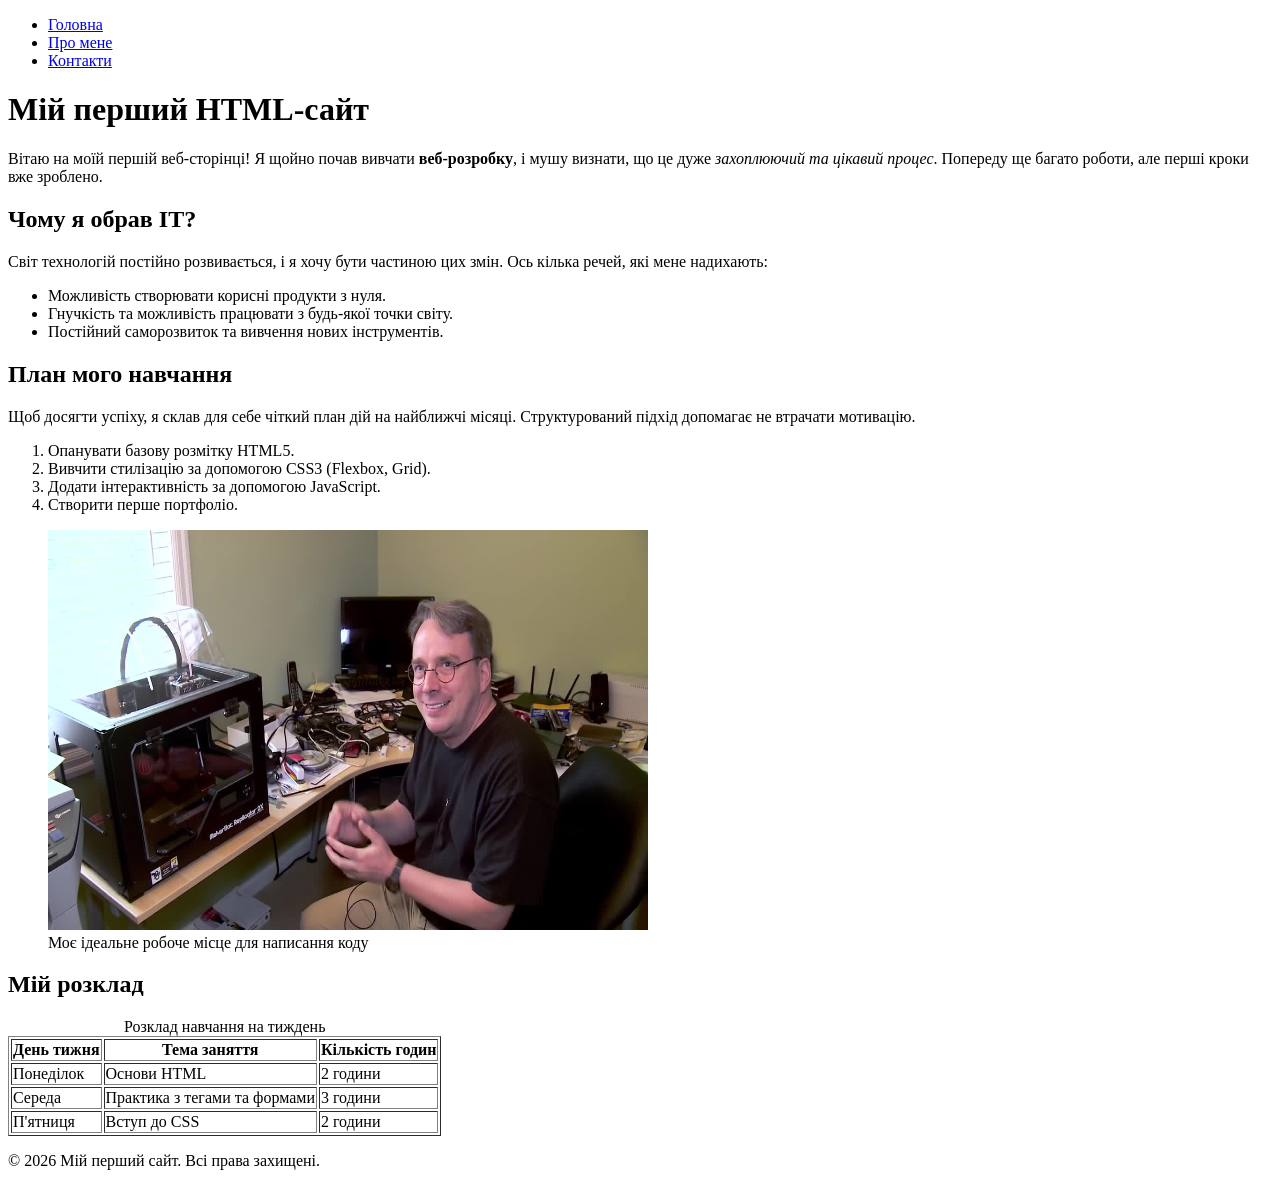
==== index.html @ 63815559 "feat: mysite university project" ====
<!DOCTYPE html>
<html lang="uk">
<head>
    <meta charset="UTF-8">
    <meta name="viewport" content="width=device-width, initial-scale=1.0">
    <meta name="description" content="Це мій перший веб-сайт, створений під час вивчення основ веб-розробки. Тут я ділюся своїми цілями та розкладом навчання.">
    <title>Мій перший HTML-сайт</title>
</head>
<body>
    <header>
        <nav>
            <ul>
                <li><a href="./index.html">Головна</a></li>
                <li><a href="./pages/about.html">Про мене</a></li>
                <li><a href="./pages/contact.html">Контакти</a></li>
            </ul>
        </nav>
    </header>

    <main>
        <h1>Мій перший HTML-сайт</h1>
        
        <p>Вітаю на моїй першій веб-сторінці! Я щойно почав вивчати <strong>веб-розробку</strong>, і мушу визнати, що це дуже <em>захоплюючий та цікавий процес</em>. Попереду ще багато роботи, але перші кроки вже зроблено.</p>

        <h2>Чому я обрав IT?</h2>
        <p>Світ технологій постійно розвивається, і я хочу бути частиною цих змін. Ось кілька речей, які мене надихають:</p>
        
        <ul>
            <li>Можливість створювати корисні продукти з нуля.</li>
            <li>Гнучкість та можливість працювати з будь-якої точки світу.</li>
            <li>Постійний саморозвиток та вивчення нових інструментів.</li>
        </ul>

        <h2>План мого навчання</h2>
        <p>Щоб досягти успіху, я склав для себе чіткий план дій на найближчі місяці. Структурований підхід допомагає не втрачати мотивацію.</p>

        <ol>
            <li>Опанувати базову розмітку HTML5.</li>
            <li>Вивчити стилізацію за допомогою CSS3 (Flexbox, Grid).</li>
            <li>Додати інтерактивність за допомогою JavaScript.</li>
            <li>Створити перше портфоліо.</li>
        </ol>

        <figure>
            <img src="./assets/image/my_work_place.jpg" alt="Робоче місце розробника з ноутбуком" width="600" height="400">
            <figcaption>Моє ідеальне робоче місце для написання коду</figcaption>
        </figure>

        <h2>Мій розклад</h2>
        <table border="1">
            <caption>Розклад навчання на тиждень</caption>
            <thead>
                <tr>
                    <th>День тижня</th>
                    <th>Тема заняття</th>
                    <th>Кількість годин</th>
                </tr>
            </thead>
            <tbody>
                <tr>
                    <td>Понеділок</td>
                    <td>Основи HTML</td>
                    <td>2 години</td>
                </tr>
                <tr>
                    <td>Середа</td>
                    <td>Практика з тегами та формами</td>
                    <td>3 години</td>
                </tr>
                <tr>
                    <td>П'ятниця</td>
                    <td>Вступ до CSS</td>
                    <td>2 години</td>
                </tr>
            </tbody>
        </table>
    </main>

    <footer>
        <p>&copy; 2026 Мій перший сайт. Всі права захищені.</p>
    </footer>
</body>
</html>
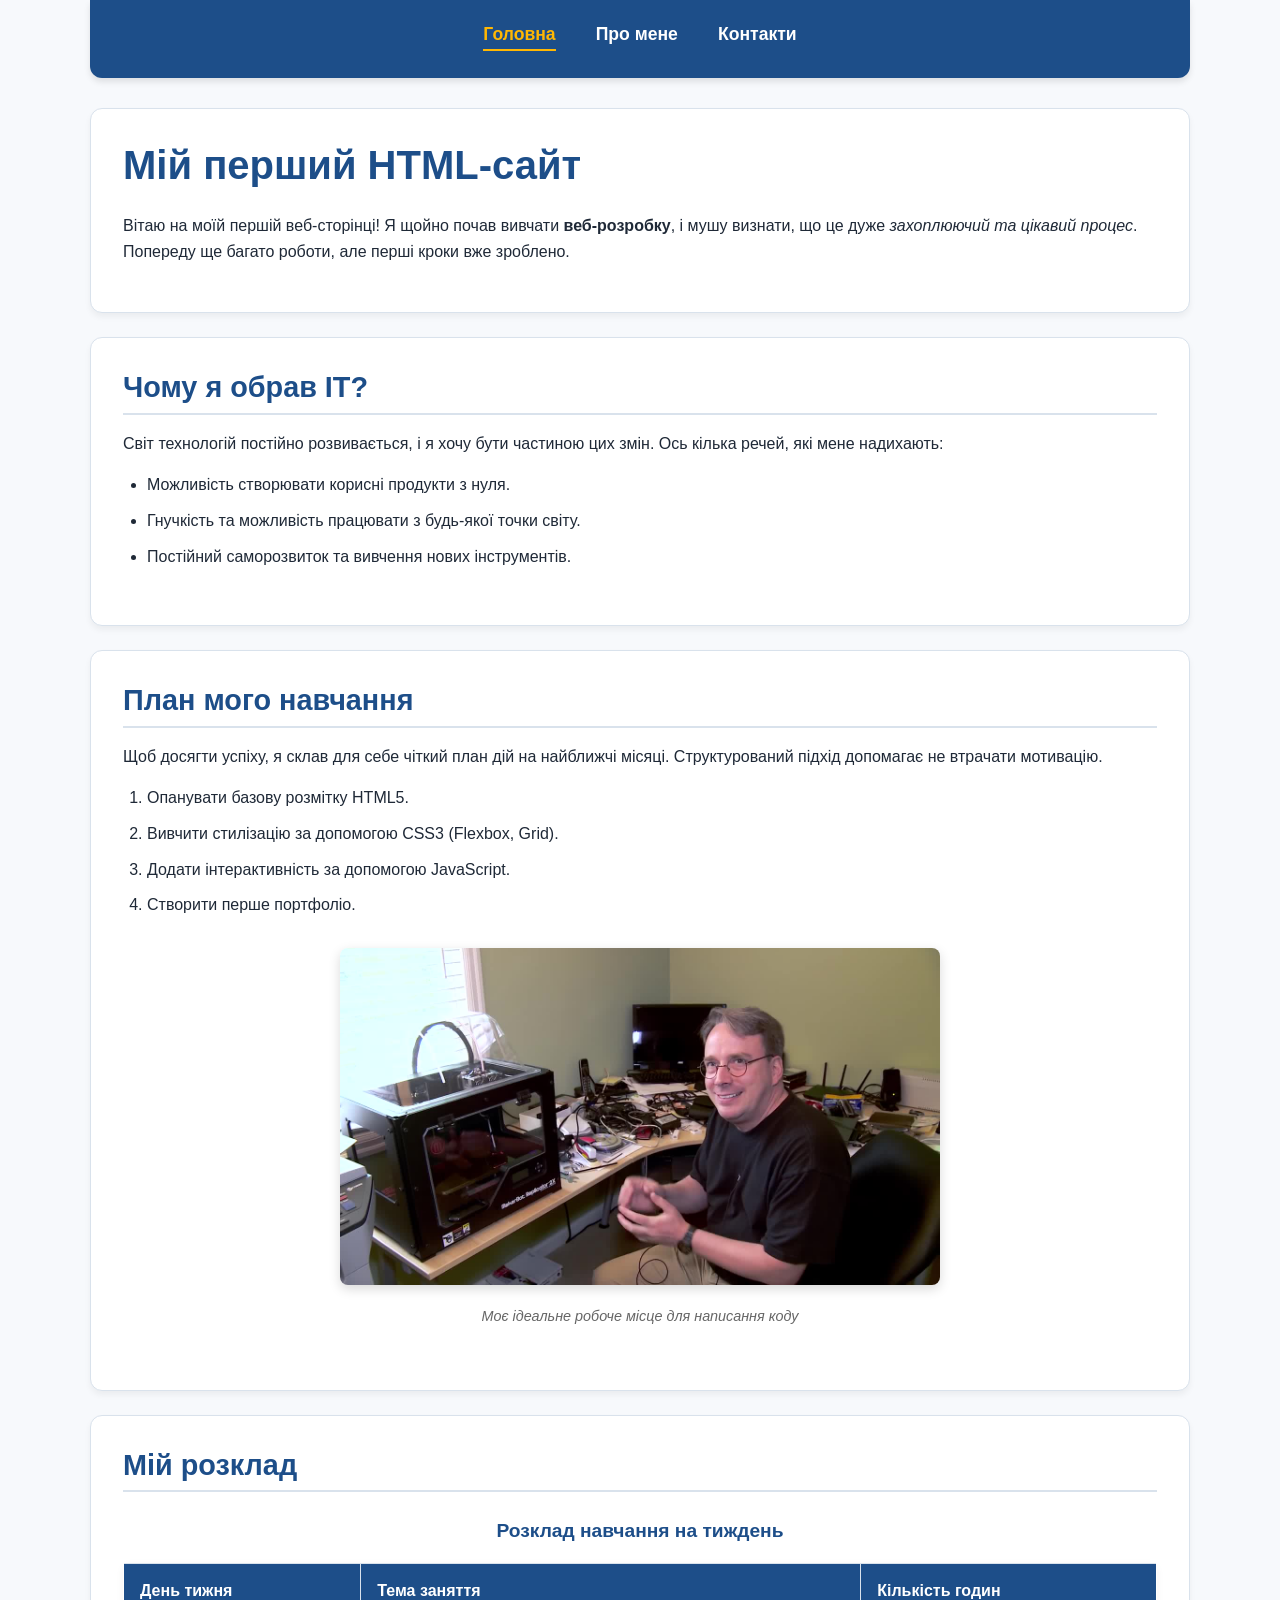
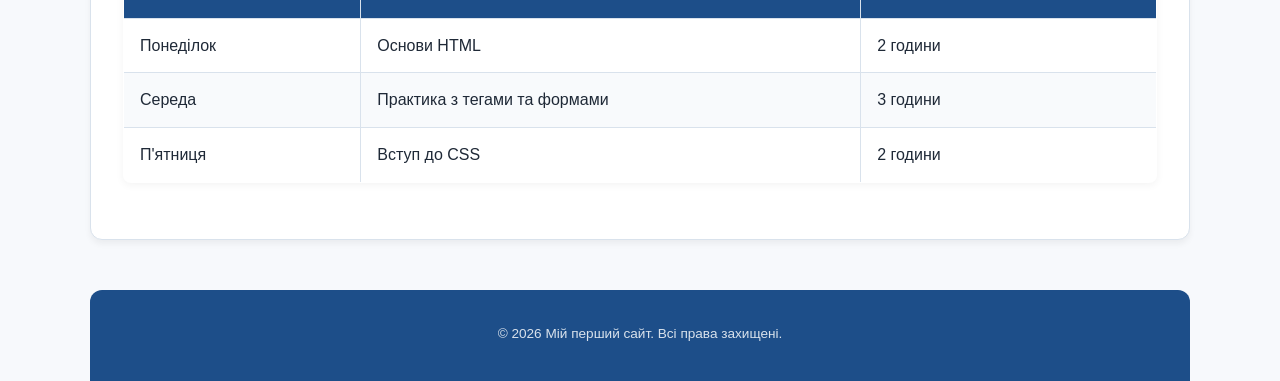
==== commit ea895226: "feat: add global CSS styles, Flexbox layouts, and responsive design" ====
--- a/index.html
+++ b/index.html
@@ -3,80 +3,89 @@
 <head>
     <meta charset="UTF-8">
     <meta name="viewport" content="width=device-width, initial-scale=1.0">
+    <link rel="stylesheet" href="./assets/styles/style.css">
+    <link rel="stylesheet" href="./assets/styles/responsive.css">
     <meta name="description" content="Це мій перший веб-сайт, створений під час вивчення основ веб-розробки. Тут я ділюся своїми цілями та розкладом навчання.">
     <title>Мій перший HTML-сайт</title>
 </head>
 <body>
-    <header>
+    <header class="site-header container">
         <nav>
-            <ul>
-                <li><a href="./index.html">Головна</a></li>
+            <ul class="nav-list">
+                <li><a href="./index.html" class="active">Головна</a></li>
                 <li><a href="./pages/about.html">Про мене</a></li>
                 <li><a href="./pages/contact.html">Контакти</a></li>
             </ul>
         </nav>
     </header>
 
-    <main>
-        <h1>Мій перший HTML-сайт</h1>
+    <main class="container">
         
-        <p>Вітаю на моїй першій веб-сторінці! Я щойно почав вивчати <strong>веб-розробку</strong>, і мушу визнати, що це дуже <em>захоплюючий та цікавий процес</em>. Попереду ще багато роботи, але перші кроки вже зроблено.</p>
+        <section class="section">
+            <h1>Мій перший HTML-сайт</h1>
+            <p>Вітаю на моїй першій веб-сторінці! Я щойно почав вивчати <strong>веб-розробку</strong>, і мушу визнати, що це дуже <em>захоплюючий та цікавий процес</em>. Попереду ще багато роботи, але перші кроки вже зроблено.</p>
+        </section>
 
-        <h2>Чому я обрав IT?</h2>
-        <p>Світ технологій постійно розвивається, і я хочу бути частиною цих змін. Ось кілька речей, які мене надихають:</p>
+        <section class="section">
+            <h2>Чому я обрав IT?</h2>
+            <p>Світ технологій постійно розвивається, і я хочу бути частиною цих змін. Ось кілька речей, які мене надихають:</p>
+            <ul>
+                <li>Можливість створювати корисні продукти з нуля.</li>
+                <li>Гнучкість та можливість працювати з будь-якої точки світу.</li>
+                <li>Постійний саморозвиток та вивчення нових інструментів.</li>
+            </ul>
+        </section>
+
+        <section class="section">
+            <h2>План мого навчання</h2>
+            <p>Щоб досягти успіху, я склав для себе чіткий план дій на найближчі місяці. Структурований підхід допомагає не втрачати мотивацію.</p>
+            <ol>
+                <li>Опанувати базову розмітку HTML5.</li>
+                <li>Вивчити стилізацію за допомогою CSS3 (Flexbox, Grid).</li>
+                <li>Додати інтерактивність за допомогою JavaScript.</li>
+                <li>Створити перше портфоліо.</li>
+            </ol>
+            
+            <figure>
+                <img src="./assets/image/my_work_place.jpg" alt="Робоче місце розробника з ноутбуком" width="600" height="400">
+                <figcaption>Моє ідеальне робоче місце для написання коду</figcaption>
+            </figure>
+        </section>
+
+        <section class="section card">
+            <h2>Мій розклад</h2>
+            <table border="1">
+                <caption>Розклад навчання на тиждень</caption>
+                <thead>
+                    <tr>
+                        <th>День тижня</th>
+                        <th>Тема заняття</th>
+                        <th>Кількість годин</th>
+                    </tr>
+                </thead>
+                <tbody>
+                    <tr>
+                        <td>Понеділок</td>
+                        <td>Основи HTML</td>
+                        <td>2 години</td>
+                    </tr>
+                    <tr>
+                        <td>Середа</td>
+                        <td>Практика з тегами та формами</td>
+                        <td>3 години</td>
+                    </tr>
+                    <tr>
+                        <td>П'ятниця</td>
+                        <td>Вступ до CSS</td>
+                        <td>2 години</td>
+                    </tr>
+                </tbody>
+            </table>
+        </section>
         
-        <ul>
-            <li>Можливість створювати корисні продукти з нуля.</li>
-            <li>Гнучкість та можливість працювати з будь-якої точки світу.</li>
-            <li>Постійний саморозвиток та вивчення нових інструментів.</li>
-        </ul>
-
-        <h2>План мого навчання</h2>
-        <p>Щоб досягти успіху, я склав для себе чіткий план дій на найближчі місяці. Структурований підхід допомагає не втрачати мотивацію.</p>
-
-        <ol>
-            <li>Опанувати базову розмітку HTML5.</li>
-            <li>Вивчити стилізацію за допомогою CSS3 (Flexbox, Grid).</li>
-            <li>Додати інтерактивність за допомогою JavaScript.</li>
-            <li>Створити перше портфоліо.</li>
-        </ol>
-
-        <figure>
-            <img src="./assets/image/my_work_place.jpg" alt="Робоче місце розробника з ноутбуком" width="600" height="400">
-            <figcaption>Моє ідеальне робоче місце для написання коду</figcaption>
-        </figure>
-
-        <h2>Мій розклад</h2>
-        <table border="1">
-            <caption>Розклад навчання на тиждень</caption>
-            <thead>
-                <tr>
-                    <th>День тижня</th>
-                    <th>Тема заняття</th>
-                    <th>Кількість годин</th>
-                </tr>
-            </thead>
-            <tbody>
-                <tr>
-                    <td>Понеділок</td>
-                    <td>Основи HTML</td>
-                    <td>2 години</td>
-                </tr>
-                <tr>
-                    <td>Середа</td>
-                    <td>Практика з тегами та формами</td>
-                    <td>3 години</td>
-                </tr>
-                <tr>
-                    <td>П'ятниця</td>
-                    <td>Вступ до CSS</td>
-                    <td>2 години</td>
-                </tr>
-            </tbody>
-        </table>
     </main>
 
-    <footer>
+    <footer class="site-footer container">
         <p>&copy; 2026 Мій перший сайт. Всі права захищені.</p>
     </footer>
 </body>
--- a/assets/styles/style.css
+++ b/assets/styles/style.css
@@ -0,0 +1,342 @@
+/* =========================================
+   1. ГЛОБАЛЬНІ ЗМІННІ ТА БАЗОВІ НАЛАШТУВАННЯ
+   ========================================= */
+
+:root {
+  --color-primary: #1d4e89;   
+  --color-accent: #ffb703;    
+  --color-bg: #f7f9fc;        
+  --color-surface: #ffffff;   
+  --color-text: #1f2937;      
+  --color-border: #d9e2ec;    
+}
+
+*,
+*::before,
+*::after {
+  box-sizing: border-box;
+}
+
+body {
+  margin: 0;
+  font-family: Arial, sans-serif;
+  line-height: 1.6;
+  color: var(--color-text);
+  background-color: var(--color-bg);
+}
+
+/* =========================================
+   2. СТРУКТУРНІ КЛАСИ (КОНТЕЙНЕРИ ТА КАРТКИ)
+   ========================================= */
+
+.container {
+  width: min(1100px, calc(100% - 32px));
+  margin: 0 auto;
+}
+
+.section, 
+.card {
+  background-color: var(--color-surface);
+  padding: 32px;
+  margin-top: 24px;
+  margin-bottom: 24px;
+  border-radius: 12px;
+  box-shadow: 0 4px 6px rgba(0, 0, 0, 0.05); 
+  border: 1px solid var(--color-border);     
+}
+
+/* =========================================
+   3. НАВІГАЦІЯ (HEADER) ТА ПІДВАЛ (FOOTER)
+   ========================================= */
+
+.site-header {
+  background-color: var(--color-primary);
+  padding: 20px 30px;
+  margin-bottom: 30px;
+  border-radius: 0 0 12px 12px; 
+  box-shadow: 0 4px 6px rgba(0, 0, 0, 0.1); 
+}
+
+.nav-list {
+  display: flex;
+  justify-content: center; 
+  gap: 40px;               
+  list-style: none;        
+  margin: 0;
+  padding: 0;
+}
+
+.nav-list a {
+  color: var(--color-surface); 
+  text-decoration: none;       
+  font-size: 1.1rem;
+  font-weight: 600;
+  padding-bottom: 5px;
+  border-bottom: 2px solid transparent; 
+  transition: all 0.3s ease;   
+}
+
+.nav-list a:hover {
+  color: var(--color-accent);
+}
+
+.nav-list a.active {
+  color: var(--color-accent);
+  border-bottom: 2px solid var(--color-accent); 
+}
+
+.site-footer {
+  background-color: var(--color-primary);
+  color: var(--color-border); 
+  text-align: center;         
+  font-size: 0.85rem;         
+  padding: 20px;
+  margin-top: 50px;           
+  border-radius: 12px 12px 0 0;
+}
+
+/* =========================================
+   4. ОФОРМЛЕННЯ ТИПОГРАФІКИ ТА СПИСКІВ
+   ========================================= */
+
+h1, h2, h3 {
+  color: var(--color-primary);
+  margin-top: 0;
+  line-height: 1.2;
+}
+
+h1 {
+  font-size: 2.5rem;
+  margin-bottom: 24px;
+}
+
+h2 {
+  font-size: 1.8rem;
+  margin-bottom: 16px;
+  border-bottom: 2px solid var(--color-border); 
+  padding-bottom: 8px;
+}
+
+p {
+  margin-bottom: 16px;
+}
+
+ul, ol {
+  margin-bottom: 24px;
+  padding-left: 24px; 
+}
+
+li {
+  margin-bottom: 10px; 
+}
+
+/* =========================================
+   5. ЗОБРАЖЕННЯ ТА ТАБЛИЦІ (РОЗКЛАД)
+   ========================================= */
+
+figure {
+  margin: 30px 0;
+  text-align: center;
+}
+
+img {
+  max-width: 100%; 
+  height: auto;
+  border-radius: 8px; 
+  box-shadow: 0 4px 12px rgba(0, 0, 0, 0.15); 
+}
+
+figcaption {
+  font-size: 0.9rem;
+  color: #666;
+  font-style: italic;
+  margin-top: 12px;
+}
+
+table {
+  width: 100%;
+  border-collapse: collapse; 
+  margin: 24px 0;
+  background-color: var(--color-surface);
+  border-radius: 8px;
+  overflow: hidden; 
+  box-shadow: 0 2px 8px rgba(0, 0, 0, 0.05);
+}
+
+caption {
+  font-weight: bold;
+  font-size: 1.2rem;
+  margin-bottom: 16px;
+  color: var(--color-primary);
+}
+
+th, td {
+  border: 1px solid var(--color-border);
+  padding: 14px 16px; 
+  text-align: left;
+}
+
+th {
+  background-color: var(--color-primary);
+  color: var(--color-surface);
+  font-weight: 600;
+}
+
+tbody tr:nth-child(even) {
+  background-color: #f8fafc; 
+}
+
+tbody tr:hover {
+  background-color: #e2e8f0;
+}
+
+/* =========================================
+   6. КОМПОЗИЦІЯ FLEXBOX ТА МЕДІА (ABOUT.HTML)
+   ========================================= */
+
+.two-column {
+  display: flex;
+  gap: 24px;
+  align-items: flex-start; 
+}
+
+.two-column .card {
+  flex: 1; 
+  margin-top: 0; 
+}
+
+video {
+  width: 100%;
+  max-width: 100%; 
+  border-radius: 8px; 
+  box-shadow: 0 4px 12px rgba(0, 0, 0, 0.15); 
+  display: block;
+  margin: 16px auto; 
+  background-color: #1f2937; 
+}
+
+audio {
+  width: 100%;
+  margin: 24px 0 16px 0; 
+  border-radius: 30px; 
+}
+
+.two-column .card p {
+  font-size: 0.95rem;
+  color: #4b5563; 
+  line-height: 1.5;
+  margin-bottom: 12px;
+}
+
+.two-column .card p a {
+  color: var(--color-primary);
+  text-decoration: none;
+  font-weight: bold;
+  border-bottom: 1px dashed var(--color-primary); 
+  transition: color 0.3s ease;
+}
+
+.two-column .card p a:hover {
+  color: var(--color-accent);
+  border-bottom-color: var(--color-accent);
+}
+
+/* =========================================
+   7. ОФОРМЛЕННЯ ФОРМИ (CONTACT.HTML)
+   ========================================= */
+
+form p {
+  margin-bottom: 20px;
+}
+
+label {
+  display: inline-block;
+  font-weight: 600;
+  color: var(--color-primary);
+  margin-bottom: 8px;
+  cursor: pointer;
+}
+
+input[type="text"],
+input[type="email"],
+input[type="tel"],
+select,
+textarea {
+  width: 100%;
+  padding: 12px 14px;
+  border: 1.5px solid var(--color-border);
+  border-radius: 10px;
+  background-color: var(--color-surface);
+  font-family: inherit; 
+  font-size: 1rem;
+  transition: all 0.3s ease; 
+}
+
+input:focus,
+select:focus,
+textarea:focus {
+  outline: none; 
+  border-color: var(--color-primary);
+  box-shadow: 0 0 0 3px rgba(29, 78, 137, 0.15); 
+}
+
+input:not(:focus):not(:placeholder-shown):valid {
+  border-color: #10b981; 
+}
+
+input:not(:focus):not(:placeholder-shown):invalid {
+  border-color: #ef4444; 
+}
+
+fieldset {
+  border: 2px solid var(--color-border);
+  border-radius: 10px;
+  padding: 16px 20px;
+  margin-bottom: 24px;
+  background-color: #f8fafc; 
+}
+
+legend {
+  font-weight: bold;
+  color: var(--color-primary);
+  padding: 0 10px;
+  background-color: var(--color-surface); 
+  border: 1px solid var(--color-border);
+  border-radius: 6px;
+}
+
+input[type="radio"],
+input[type="checkbox"] {
+  margin-right: 8px;
+  transform: scale(1.2); 
+  accent-color: var(--color-primary); 
+}
+
+button {
+  padding: 12px 24px;
+  border: none;
+  border-radius: 10px;
+  background-color: var(--color-primary);
+  color: #fff;
+  font-size: 1.05rem;
+  font-weight: bold;
+  cursor: pointer;
+  transition: all 0.3s ease;
+}
+
+button:hover {
+  background-color: var(--color-accent);
+  color: var(--color-text); 
+  box-shadow: 0 4px 8px rgba(0, 0, 0, 0.15);
+  transform: translateY(-2px); 
+}
+
+button[type="reset"] {
+  background-color: #94a3b8; 
+  margin-left: 12px;
+}
+
+button[type="reset"]:hover {
+  background-color: #cbd5e1;
+  color: var(--color-text);
+}
--- a/assets/styles/responsive.css
+++ b/assets/styles/responsive.css
@@ -0,0 +1,69 @@
+/* =========================================
+   АДАПТИВНІСТЬ (МЕДІАЗАПИТИ / MEDIA QUERIES)
+   ========================================= */
+
+@media (max-width: 768px) {
+  
+  /* 1. Навігація стає вертикальною */
+  .nav-list {
+    flex-direction: column;
+    align-items: center; 
+    gap: 16px; 
+  }
+
+  /* Шапка та підвал займають менше місця */
+  .site-header {
+    padding: 16px;
+    border-radius: 0; 
+  }
+  
+  .site-footer {
+    margin-top: 30px;
+    padding: 16px;
+  }
+
+  /* 2. Зменшуємо розмір шрифтів */
+  h1 {
+    font-size: 28px;
+    text-align: center; 
+  }
+  
+  h2 {
+    font-size: 22px;
+  }
+
+  /* 3. Зменшуємо відступи у картках */
+  .container {
+    width: calc(100% - 20px); 
+  }
+  
+  .section,
+  .card {
+    padding: 16px; 
+    margin-top: 16px;
+    margin-bottom: 16px;
+  }
+
+  /* 4. Колонки на сторінці about.html стають одна під одною */
+  .two-column {
+    flex-direction: column;
+    gap: 16px;
+  }
+
+  /* 5. Рятуємо таблицю від поломки дизайну */
+  table {
+    display: block; 
+    overflow-x: auto; 
+    white-space: nowrap; 
+  }
+
+  /* 6. Адаптуємо кнопки у формі */
+  button {
+    width: 100%; 
+    margin-bottom: 12px;
+  }
+  
+  button[type="reset"] {
+    margin-left: 0; 
+  }
+}
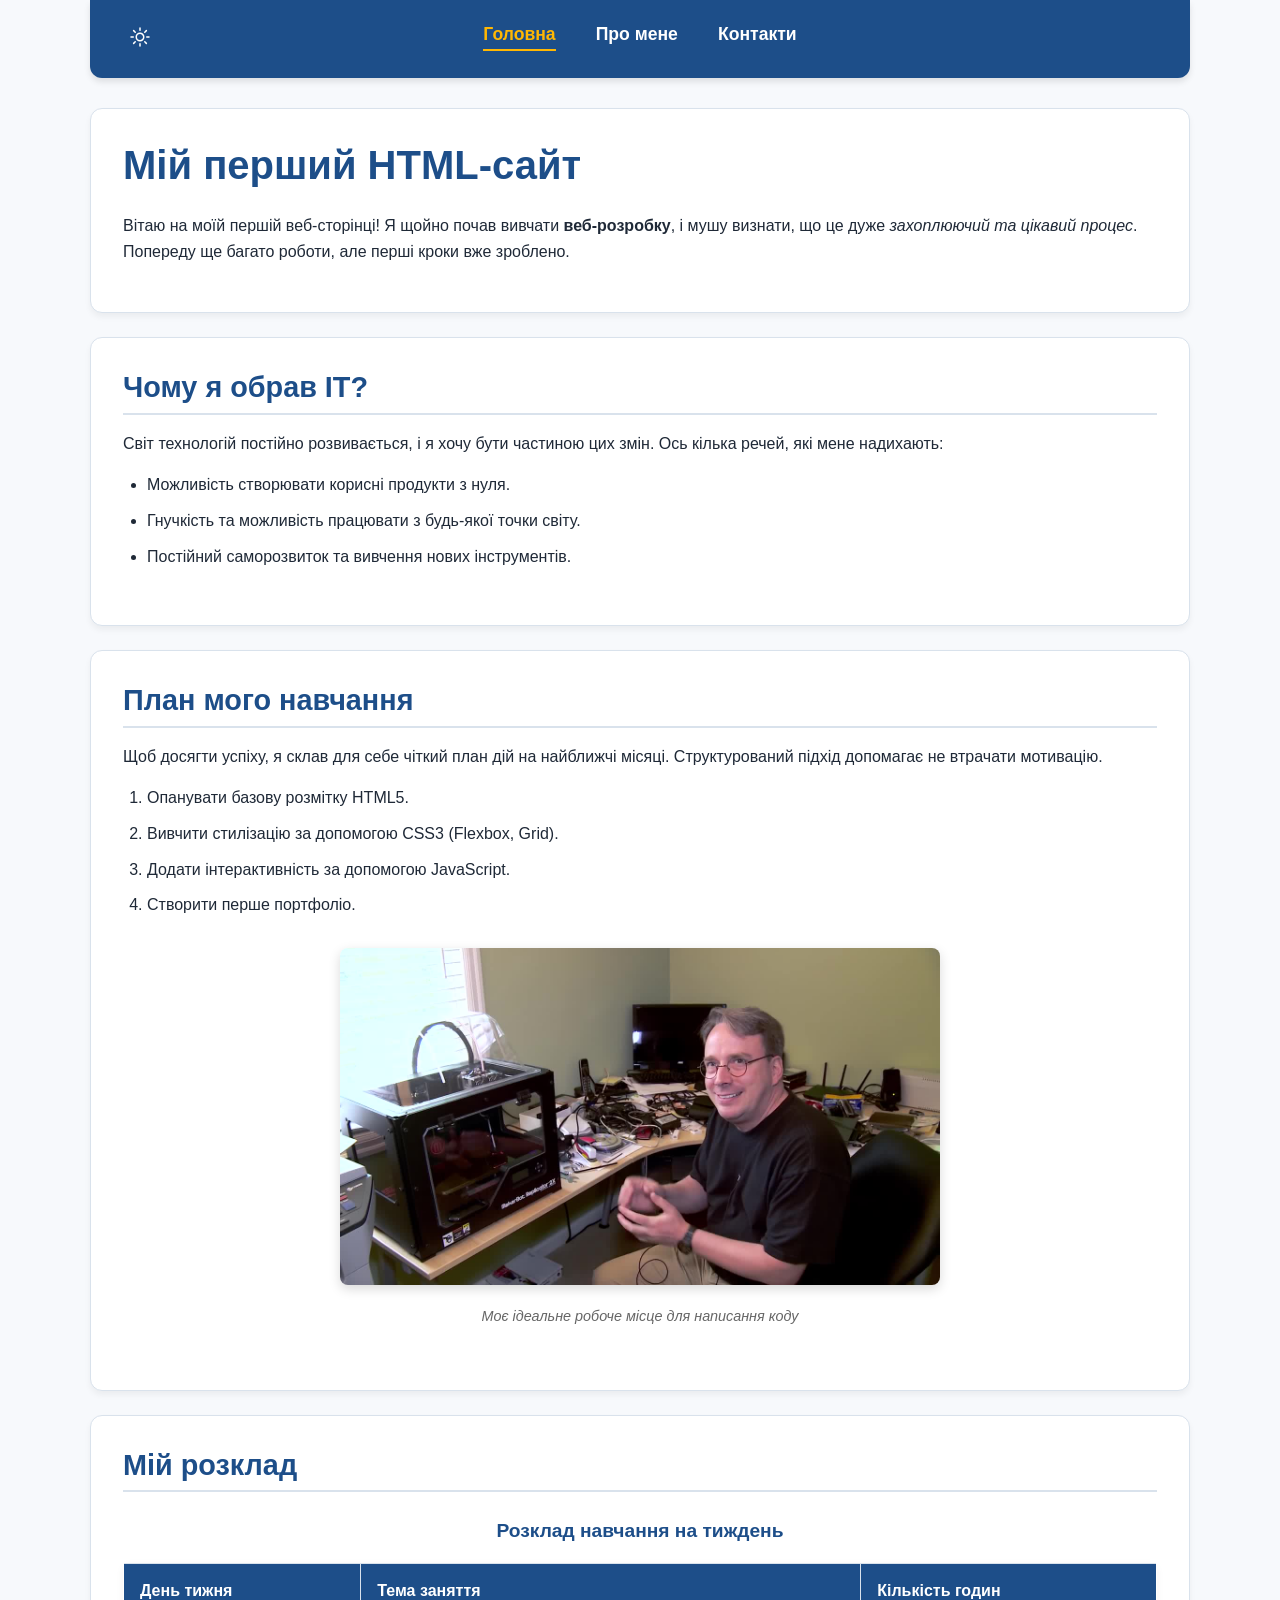
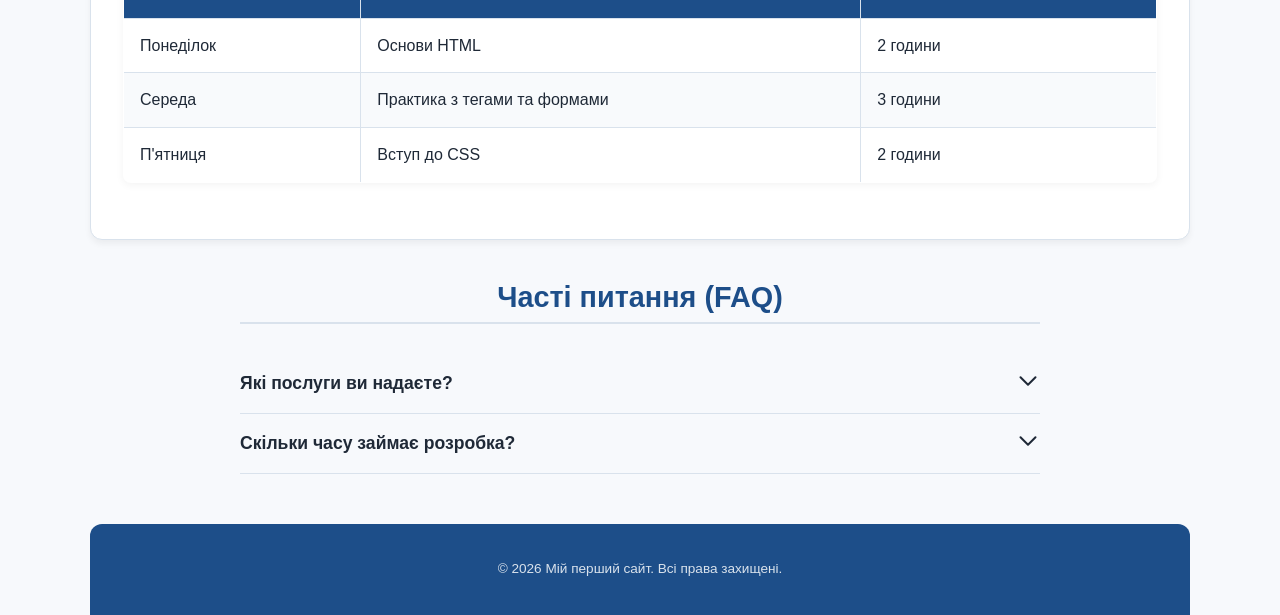
==== commit d2e0f80d: "feat & refactor: enhance UI interactivity, improve form handling, and standardize codebase" ====
--- a/index.html
+++ b/index.html
@@ -5,13 +5,23 @@
     <meta name="viewport" content="width=device-width, initial-scale=1.0">
     <link rel="stylesheet" href="./assets/styles/style.css">
     <link rel="stylesheet" href="./assets/styles/responsive.css">
+    <script src="./assets/js/main.js" defer></script>
     <meta name="description" content="Це мій перший веб-сайт, створений під час вивчення основ веб-розробки. Тут я ділюся своїми цілями та розкладом навчання.">
     <title>Мій перший HTML-сайт</title>
 </head>
 <body>
     <header class="site-header container">
         <nav>
-            <ul class="nav-list">
+            <button class="theme-toggle" aria-label="Переключити тему">
+                <span id="icon-sun" data-icon="sun"></span>
+                <span id="icon-moon" data-icon="moon"></span>
+            </button>
+
+            <button class="mobile-menu-btn" aria-expanded="false" aria-controls="main-nav">
+                ☰ Меню
+            </button>
+            
+            <ul class="nav-list" id="main-nav">
                 <li><a href="./index.html" class="active">Головна</a></li>
                 <li><a href="./pages/about.html">Про мене</a></li>
                 <li><a href="./pages/contact.html">Контакти</a></li>
@@ -47,7 +57,7 @@
             </ol>
             
             <figure>
-                <img src="./assets/image/my_work_place.jpg" alt="Робоче місце розробника з ноутбуком" width="600" height="400">
+                <img src="./assets/image/my_work_place.jpg" alt="Робоче місце розробника з ноутбуком" width="600" height="400" class="modal-trigger">
                 <figcaption>Моє ідеальне робоче місце для написання коду</figcaption>
             </figure>
         </section>
@@ -82,11 +92,58 @@
                 </tbody>
             </table>
         </section>
+
+        <section class="faq-section container">
+            <h2>Часті питання (FAQ)</h2>
+            
+            <div class="accordion">
+                <div class="accordion-item">
+                    <button class="accordion-toggle" aria-expanded="false">
+                        <span class="accordion-title">Які послуги ви надаєте?</span>
+                        <span data-icon="chevronDown"></span>
+                    </button>
+                    <div class="accordion-content">
+                        <div class="accordion-inner">
+                            <p>Я створюю сучасні та адаптивні веб-сайти з використанням HTML, CSS та JavaScript. Також займаюся версткою та дизайном.</p>
+                        </div>
+                    </div>
+                </div>
+
+                <div class="accordion-item">
+                    <button class="accordion-toggle" aria-expanded="false">
+                        <span class="accordion-title">Скільки часу займає розробка?</span>
+                        <span data-icon="chevronDown"></span>
+                    </button>
+                    <div class="accordion-content">
+                        <div class="accordion-inner">
+                            <p>Терміни залежать від складності проекту. Простий лендінг можна зробити за тиждень, а багатосторінковий сайт — за місяць.</p>
+                        </div>
+                    </div>
+                </div>
+            </div>
+        </section>
         
     </main>
 
-    <footer class="site-footer container">
-        <p>&copy; 2026 Мій перший сайт. Всі права захищені.</p>
+    <footer class="container site-footer">
+        <p>&copy; <span id="current-year">2026</span> Мій перший сайт. Всі права захищені.</p>
     </footer>
+
+    <div id="imageModal" class="modal" aria-hidden="true">
+        <div class="modal-overlay" data-close="true"></div>
+        
+        <div class="modal-content">
+            <button class="modal-close" aria-label="Закрити вікно" data-close="true">
+                <span data-icon="close"></span>
+            </button>
+            
+            <img id="modalImage" src="" alt="Збільшене зображення">
+            <div id="modalCaption" class="modal-caption"></div>
+        </div>
+    </div>
+
+    <button id="backToTop" class="back-to-top" title="Нагору">
+        <span data-icon="arrowUp"></span>
+    </button>
 </body>
 </html>
--- a/assets/styles/style.css
+++ b/assets/styles/style.css
@@ -1,14 +1,24 @@
 /* =========================================
-   1. ГЛОБАЛЬНІ ЗМІННІ ТА БАЗОВІ НАЛАШТУВАННЯ
-   ========================================= */
-
+   ГЛОБАЛЬНІ ЗМІННІ ТА БАЗОВІ НАЛАШТУВАННЯ
+   ========================================= */
+
+/* Глобальні змінні та базові налаштування */
 :root {
-  --color-primary: #1d4e89;   
-  --color-accent: #ffb703;    
-  --color-bg: #f7f9fc;        
-  --color-surface: #ffffff;   
-  --color-text: #1f2937;      
-  --color-border: #d9e2ec;    
+  --color-primary: #1d4e89;   /* Основний синій колір (шапка, кнопки) */
+  --color-accent: #ffb703;    /* Акцентний колір (потребує темного тексту) */
+  --color-bg: #f7f9fc;        /* Світлий сіро-блакитний фон сайту */
+  --color-surface: #ffffff;   /* Білий фон для карток та блоків */
+  --color-text: #1f2937;      /* Темно-графітовий колір тексту */
+  --color-border: #d9e2ec;    /* Світлі рамки та роздільні лінії */
+}
+
+/* Стилі для темної теми */
+body.theme-dark {
+  --color-primary: #90caf9;   /* Світліший синій для темного фону */
+  --color-bg: #121212;        /* Дуже темний фон */
+  --color-surface: #1e1e1e;   /* Колір карток у темній темі */
+  --color-text: #e0e0e0;      /* Світлий текст */
+  --color-border: #333333;    /* Темніші рамки */
 }
 
 *,
@@ -26,7 +36,7 @@
 }
 
 /* =========================================
-   2. СТРУКТУРНІ КЛАСИ (КОНТЕЙНЕРИ ТА КАРТКИ)
+   СТРУКТУРНІ КЛАСИ (КОНТЕЙНЕРИ ТА КАРТКИ)
    ========================================= */
 
 .container {
@@ -42,11 +52,11 @@
   margin-bottom: 24px;
   border-radius: 12px;
   box-shadow: 0 4px 6px rgba(0, 0, 0, 0.05); 
-  border: 1px solid var(--color-border);     
-}
-
-/* =========================================
-   3. НАВІГАЦІЯ (HEADER) ТА ПІДВАЛ (FOOTER)
+  border: 1px solid var(--color-border);
+}
+
+/* =========================================
+   НАВІГАЦІЯ (HEADER) ТА ПІДВАЛ (FOOTER)
    ========================================= */
 
 .site-header {
@@ -57,12 +67,19 @@
   box-shadow: 0 4px 6px rgba(0, 0, 0, 0.1); 
 }
 
+.site-header nav {
+  display: flex;
+  align-items: center;
+  position: relative;
+  width: 100%;
+}
+
 .nav-list {
   display: flex;
   justify-content: center; 
   gap: 40px;               
   list-style: none;        
-  margin: 0;
+  margin: 0 auto; /* Центруємо список посилань */
   padding: 0;
 }
 
@@ -76,27 +93,89 @@
   transition: all 0.3s ease;   
 }
 
-.nav-list a:hover {
-  color: var(--color-accent);
-}
-
+.nav-list a:hover,
 .nav-list a.active {
   color: var(--color-accent);
-  border-bottom: 2px solid var(--color-accent); 
+  border-bottom-color: var(--color-accent);
 }
 
 .site-footer {
   background-color: var(--color-primary);
   color: var(--color-border); 
-  text-align: center;         
+  text-align: center;
   font-size: 0.85rem;         
   padding: 20px;
   margin-top: 50px;           
   border-radius: 12px 12px 0 0;
 }
 
-/* =========================================
-   4. ОФОРМЛЕННЯ ТИПОГРАФІКИ ТА СПИСКІВ
+.mobile-menu-btn {
+  display: none; 
+  background: none;
+  border: none;
+  color: var(--color-surface);
+  font-size: 1.2rem;
+  font-weight: bold;
+  cursor: pointer;
+  padding: 10px;
+}
+
+/* Стилізація кнопки перемикача теми */
+.theme-toggle {
+  background: none;
+  border: none;
+  padding: 5px 8px;
+  cursor: pointer;
+  font-size: 1.2rem;
+  margin-right: 15px;
+  transition: all 0.3s ease;
+  display: flex;
+  align-items: center;
+  justify-content: center;
+  color: var(--color-surface); /* Колір іконок у шапці */
+  position: absolute; /* Відв'язуємо від центрування меню */
+  left: 0;
+}
+
+.theme-toggle:hover {
+  background-color: rgba(255, 255, 255, 0.1);
+  border-radius: 8px;
+}
+
+/* Кнопка "Вгору" */
+.back-to-top {
+  position: fixed;
+  bottom: 30px;
+  right: 30px;
+  z-index: 1000;
+  width: 60px;
+  height: 60px;
+  background-color: var(--color-primary);
+  color: white; /* Робить SVG всередині білим */
+  border: none;
+  border-radius: 50%;
+  cursor: pointer;
+  box-shadow: 0 4px 10px rgba(0, 0, 0, 0.3);
+  opacity: 0;
+  visibility: hidden;
+  transition: all 0.4s ease;
+  display: flex;
+  align-items: center;
+  justify-content: center;
+}
+
+.back-to-top.is-visible {
+  opacity: 1;
+  visibility: visible;
+}
+
+.back-to-top:hover {
+  background-color: var(--color-accent);
+  transform: translateY(-5px); /* Ефект підстрибування */
+}
+
+/* =========================================
+   ОФОРМЛЕННЯ ТИПОГРАФІКИ ТА СПИСКІВ
    ========================================= */
 
 h1, h2, h3 {
@@ -123,7 +202,7 @@
 
 ul, ol {
   margin-bottom: 24px;
-  padding-left: 24px; 
+  padding-left: 24px;
 }
 
 li {
@@ -131,7 +210,7 @@
 }
 
 /* =========================================
-   5. ЗОБРАЖЕННЯ ТА ТАБЛИЦІ (РОЗКЛАД)
+   ЗОБРАЖЕННЯ ТА ТАБЛИЦІ
    ========================================= */
 
 figure {
@@ -143,7 +222,7 @@
   max-width: 100%; 
   height: auto;
   border-radius: 8px; 
-  box-shadow: 0 4px 12px rgba(0, 0, 0, 0.15); 
+  box-shadow: 0 4px 12px rgba(0, 0, 0, 0.15);
 }
 
 figcaption {
@@ -155,7 +234,7 @@
 
 table {
   width: 100%;
-  border-collapse: collapse; 
+  border-collapse: collapse;
   margin: 24px 0;
   background-color: var(--color-surface);
   border-radius: 8px;
@@ -183,7 +262,7 @@
 }
 
 tbody tr:nth-child(even) {
-  background-color: #f8fafc; 
+  background-color: #f8fafc;
 }
 
 tbody tr:hover {
@@ -191,7 +270,7 @@
 }
 
 /* =========================================
-   6. КОМПОЗИЦІЯ FLEXBOX ТА МЕДІА (ABOUT.HTML)
+   КОМПОЗИЦІЯ FLEXBOX ТА МЕДІА (ABOUT.HTML)
    ========================================= */
 
 .two-column {
@@ -207,12 +286,12 @@
 
 video {
   width: 100%;
-  max-width: 100%; 
+  max-width: 100%;
   border-radius: 8px; 
   box-shadow: 0 4px 12px rgba(0, 0, 0, 0.15); 
   display: block;
   margin: 16px auto; 
-  background-color: #1f2937; 
+  background-color: #1f2937;
 }
 
 audio {
@@ -242,8 +321,12 @@
 }
 
 /* =========================================
-   7. ОФОРМЛЕННЯ ФОРМИ (CONTACT.HTML)
-   ========================================= */
+   ОФОРМЛЕННЯ ФОРМИ (CONTACT.HTML)
+   ========================================= */
+
+.is-hidden {
+    display: none !important; 
+}
 
 form p {
   margin-bottom: 20px;
@@ -269,7 +352,7 @@
   background-color: var(--color-surface);
   font-family: inherit; 
   font-size: 1rem;
-  transition: all 0.3s ease; 
+  transition: all 0.3s ease;
 }
 
 input:focus,
@@ -277,7 +360,7 @@
 textarea:focus {
   outline: none; 
   border-color: var(--color-primary);
-  box-shadow: 0 0 0 3px rgba(29, 78, 137, 0.15); 
+  box-shadow: 0 0 0 3px rgba(29, 78, 137, 0.15);
 }
 
 input:not(:focus):not(:placeholder-shown):valid {
@@ -300,7 +383,7 @@
   font-weight: bold;
   color: var(--color-primary);
   padding: 0 10px;
-  background-color: var(--color-surface); 
+  background-color: var(--color-surface);
   border: 1px solid var(--color-border);
   border-radius: 6px;
 }
@@ -309,7 +392,7 @@
 input[type="checkbox"] {
   margin-right: 8px;
   transform: scale(1.2); 
-  accent-color: var(--color-primary); 
+  accent-color: var(--color-primary);
 }
 
 button {
@@ -339,4 +422,375 @@
 button[type="reset"]:hover {
   background-color: #cbd5e1;
   color: var(--color-text);
-}+}
+
+.form-group {
+    margin-bottom: 20px;
+}
+
+/* Повідомлення про помилку */
+.error-message {
+    display: block;
+    color: #ef4444; /* Червоний колір для помилок */
+    font-size: 0.85rem;
+    margin-top: 6px;
+    font-weight: 500;
+    /* Задаємо мінімальну висоту. Навіть якщо тексту немає, місце зарезервовано.
+       Це рятує верстку від стрибання! */
+    min-height: 1.2rem; 
+}
+
+/* Спеціальний клас для підсвічування поля з помилкою */
+.input-error {
+    border-color: #ef4444 !important;
+    background-color: #fef2f2 !important; /* Дуже світлий червоний фон */
+}
+
+/* Футер під textarea, щоб помилка була зліва, а лічильник - справа */
+.textarea-footer {
+    display: flex;
+    justify-content: space-between;
+    align-items: flex-start;
+}
+
+.textarea-footer .error-message {
+    margin-top: 4px;
+}
+
+/* Лічильник символів */
+.char-counter {
+    font-size: 0.85rem;
+    color: #64748b;
+    margin-top: 4px;
+    font-weight: 600;
+    transition: color 0.3s ease;
+}
+
+/* Колір лічильника, коли ліміт майже вичерпано */
+.char-counter.limit-near {
+    color: var(--color-accent);
+}
+
+.char-counter.limit-reached {
+    color: #ef4444;
+}
+
+.checkbox-group {
+    display: flex;
+    align-items: center;
+    flex-wrap: wrap;
+}
+
+.block-error {
+    width: 100%;
+}
+
+.success-message-block {
+    text-align: center;
+    padding: 30px 20px;
+    background-color: #f0fdf4; /* Ніжний світло-зелений фон */
+    border: 2px dashed #10b981; /* Зелена пунктирна рамка */
+    border-radius: 12px;
+    animation: fadeIn 0.5s ease; /* Плавна поява */
+}
+
+.success-message-block h2 {
+    color: #047857;
+    border-bottom: none;
+    margin-bottom: 10px;
+}
+
+.submitted-data-list {
+    text-align: left;
+    background: #ffffff;
+    padding: 20px 20px 20px 40px;
+    border-radius: 8px;
+    box-shadow: 0 2px 8px rgba(0,0,0,0.05);
+    margin: 20px auto;
+    max-width: 500px;
+    list-style-type: disc;
+}
+
+.submitted-data-list li {
+    margin-bottom: 10px;
+    color: var(--color-text);
+}
+
+.submitted-data-list strong {
+    color: var(--color-primary);
+}
+
+/* Анімація появи блоку */
+@keyframes fadeIn {
+    from { opacity: 0; transform: translateY(10px); }
+    to { opacity: 1; transform: translateY(0); }
+}
+
+/* =========================================
+   ОФОРМЛЕННЯ АКОРДЕОНА
+   ========================================= */
+
+.faq-section {
+    margin: 40px auto;
+    max-width: 800px;
+}
+
+.faq-section h2 {
+    text-align: center;
+    margin-bottom: 30px;
+}
+
+.accordion-item {
+    border-bottom: 1px solid var(--color-border);
+}
+
+.accordion-toggle {
+    display: flex;
+    justify-content: space-between;
+    align-items: center;
+    width: 100%;
+    padding: 15px 0;
+    background: none;
+    border: none;
+    cursor: pointer;
+    color: inherit;
+    font-size: 1.1rem;
+    font-weight: 600;
+    transition: opacity 0.3s ease;
+}
+
+.accordion-toggle:hover {
+    opacity: 0.8;
+}
+
+.accordion-content {
+    max-height: 0;
+    overflow: hidden;
+    transition: max-height 0.3s ease;
+}
+
+.accordion-inner {
+    padding-bottom: 15px;
+    line-height: 1.6;
+}
+
+/* =========================================
+   ГЛОБАЛЬНІ СТИЛІ ІКОНОК (SVG)
+   ========================================= */
+
+/* Очищення фону та рамок для всіх іконок */
+.icon, .icon-up, .accordion-icon {
+    display: inline-flex;
+    align-items: center;
+    justify-content: center;
+    background: transparent !important;
+    border: none !important;
+    outline: none !important;
+    box-shadow: none !important;
+}
+
+/* Розміри для конкретних іконок */
+.icon {
+    width: 24px;
+    height: 24px;
+}
+
+.icon-up {
+    width: 28px;
+    height: 28px;
+}
+
+.accordion-icon {
+    width: 24px;
+    height: 24px;
+    transition: transform 0.3s ease;
+}
+
+/* Логіка відображення іконок теми */
+#icon-moon { display: none; }
+body.theme-dark #icon-sun { display: none; }
+body.theme-dark #icon-moon { display: block; }
+body.theme-dark .accordion-item { border-color: var(--color-border); }
+
+/* Анімація акордеону */
+.accordion-item.active .accordion-icon {
+    transform: rotate(180deg);
+}
+
+/* =========================================
+   ОФОРМЛЕННЯ ОФОМРЛЕННЯ МОДАЛЬНОГО ВІКНА
+   ========================================= */
+
+   .modal-overlay {
+  position: fixed;
+  top: 0;
+  left: 0;
+  width: 100%;
+  height: 100%;
+  background-color: rgba(0, 0, 0, 0.6);
+  z-index: 2000;
+  
+  /* Flexbox для центрування вікна на екрані */
+  display: flex;
+  justify-content: center;
+  align-items: center;
+
+  /* Приховуємо за замовчуванням плавно */
+  opacity: 0;
+  visibility: hidden;
+  transition: opacity 0.3s ease, visibility 0.3s ease;
+}
+
+/* Клас, який JS додасть при відкритті */
+.modal-overlay.is-open {
+  opacity: 1;
+  visibility: visible;
+}
+
+.modal-content {
+  background-color: #fff;
+  padding: 30px;
+  border-radius: 8px;
+  max-width: 500px;
+  width: 90%;
+  position: relative;
+  
+  /* Невелика анімація виїзду знизу вгору */
+  transform: translateY(-20px);
+  transition: transform 0.3s ease;
+}
+
+.modal-overlay.is-open .modal-content {
+  transform: translateY(0);
+}
+
+.modal-close {
+  position: absolute;
+  top: 10px;
+  right: 15px;
+  background: none;
+  border: none;
+  font-size: 28px;
+  cursor: pointer;
+  color: #333;
+  line-height: 1;
+}
+
+/* Клас для заборони прокрутки (додається на body) */
+.body-no-scroll {
+  overflow: hidden;
+}
+
+/* =========================================
+   МОДАЛЬНЕ ВІКНО (LIGHTBOX)
+   ========================================= */
+
+/* Робимо зображення-тригери клікабельними */
+.modal-trigger {
+    cursor: zoom-in;
+    transition: transform 0.3s ease;
+}
+
+.modal-trigger:hover {
+    transform: scale(1.02); /* Легке збільшення при наведенні */
+}
+
+/* Контейнер модального вікна */
+.modal {
+    position: fixed;
+    top: 0;
+    left: 0;
+    width: 100%;
+    height: 100%;
+    z-index: 2000; /* Має бути поверх усього */
+    display: flex;
+    align-items: center;
+    justify-content: center;
+    
+    /* Прихований стан (без display: none для плавних анімацій) */
+    opacity: 0;
+    visibility: hidden;
+    pointer-events: none;
+    transition: all 0.3s ease;
+}
+
+/* Відкритий стан */
+.modal.is-open {
+    opacity: 1;
+    visibility: visible;
+    pointer-events: auto;
+}
+
+/* Темний напівпрозорий фон */
+.modal-overlay {
+    position: absolute;
+    top: 0;
+    left: 0;
+    width: 100%;
+    height: 100%;
+    background-color: rgba(0, 0, 0, 0.85);
+    cursor: zoom-out; /* Підказка, що клік сюди закриє вікно */
+}
+
+/* Контейнер для зображення та кнопки */
+.modal-content {
+    position: relative;
+    z-index: 2001;
+    max-width: 90%;
+    max-height: 90vh; /* Вікно не буде більшим за 90% висоти екрану */
+    display: flex;
+    flex-direction: column;
+    align-items: center;
+    transform: scale(0.95); /* Для анімації появи */
+    transition: transform 0.3s ease;
+}
+
+.modal.is-open .modal-content {
+    transform: scale(1);
+}
+
+.modal-content img {
+    max-width: 100%;
+    max-height: 80vh;
+    border-radius: 8px;
+    box-shadow: 0 10px 25px rgba(0, 0, 0, 0.5);
+    margin: 0; /* Перебиваємо базові стилі img */
+}
+
+.modal-caption {
+    color: #fff;
+    margin-top: 15px;
+    font-size: 1.1rem;
+    text-align: center;
+}
+
+/* Кнопка закриття (хрестик) */
+.modal-close {
+    position: absolute;
+    top: -40px;
+    right: -40px;
+    background: none;
+    border: none;
+    color: white;
+    cursor: pointer;
+    padding: 10px;
+    transition: transform 0.3s ease;
+}
+
+.modal-close:hover {
+    background: none;
+    transform: scale(1.1) rotate(90deg); /* Крутий ефект при наведенні */
+}
+
+/* Клас для body, щоб заборонити прокрутку сторінки на фоні */
+body.no-scroll {
+    overflow: hidden;
+}
+
+/* Адаптив для хрестика на мобільних */
+@media (max-width: 768px) {
+    .modal-close {
+        top: -40px;
+        right: 0;
+    }
+}
--- a/assets/styles/responsive.css
+++ b/assets/styles/responsive.css
@@ -4,17 +4,36 @@
 
 @media (max-width: 768px) {
   
-  /* 1. Навігація стає вертикальною */
+  /* Відображаємо кнопку на мобільних пристроях */
+  .mobile-menu-btn {
+    display: block;
+    margin: 0 auto; /* Вирівнюємо кнопку по центру */
+  }
+
+  /* Приховуємо саме меню за замовчуванням */
   .nav-list {
+    display: none; /* Скрито! */
     flex-direction: column;
     align-items: center; 
-    gap: 16px; 
+    gap: 16px;
+    margin-top: 16px;
   }
 
+  .nav-list.is-open {
+    display: flex; /* Відображаємо меню, якщо є клас is-open */
+  }
+  
   /* Шапка та підвал займають менше місця */
   .site-header {
     padding: 16px;
     border-radius: 0; 
+  }
+
+  /* На мобільному кнопку теми можна повернути у потік або залишити зліва */
+  .theme-toggle {
+    position: absolute;
+    top: 15px;
+    left: 15px;
   }
   
   .site-footer {
@@ -22,19 +41,19 @@
     padding: 16px;
   }
 
-  /* 2. Зменшуємо розмір шрифтів */
+  /* Зменшуємо розмір шрифтів */
   h1 {
     font-size: 28px;
-    text-align: center; 
+    text-align: center;
   }
   
   h2 {
     font-size: 22px;
   }
 
-  /* 3. Зменшуємо відступи у картках */
+  /* Зменшуємо відступи у картках */
   .container {
-    width: calc(100% - 20px); 
+    width: calc(100% - 20px);
   }
   
   .section,
@@ -44,26 +63,26 @@
     margin-bottom: 16px;
   }
 
-  /* 4. Колонки на сторінці about.html стають одна під одною */
+  /* Колонки на сторінці about.html стають одна під одною */
   .two-column {
     flex-direction: column;
     gap: 16px;
   }
 
-  /* 5. Рятуємо таблицю від поломки дизайну */
+  /* Рятуємо таблицю від поломки дизайну */
   table {
-    display: block; 
+    display: block;
     overflow-x: auto; 
     white-space: nowrap; 
   }
 
-  /* 6. Адаптуємо кнопки у формі */
+  /* Адаптуємо кнопки у формі */
   button {
-    width: 100%; 
+    width: 100%;
     margin-bottom: 12px;
   }
   
   button[type="reset"] {
-    margin-left: 0; 
+    margin-left: 0;
   }
 }
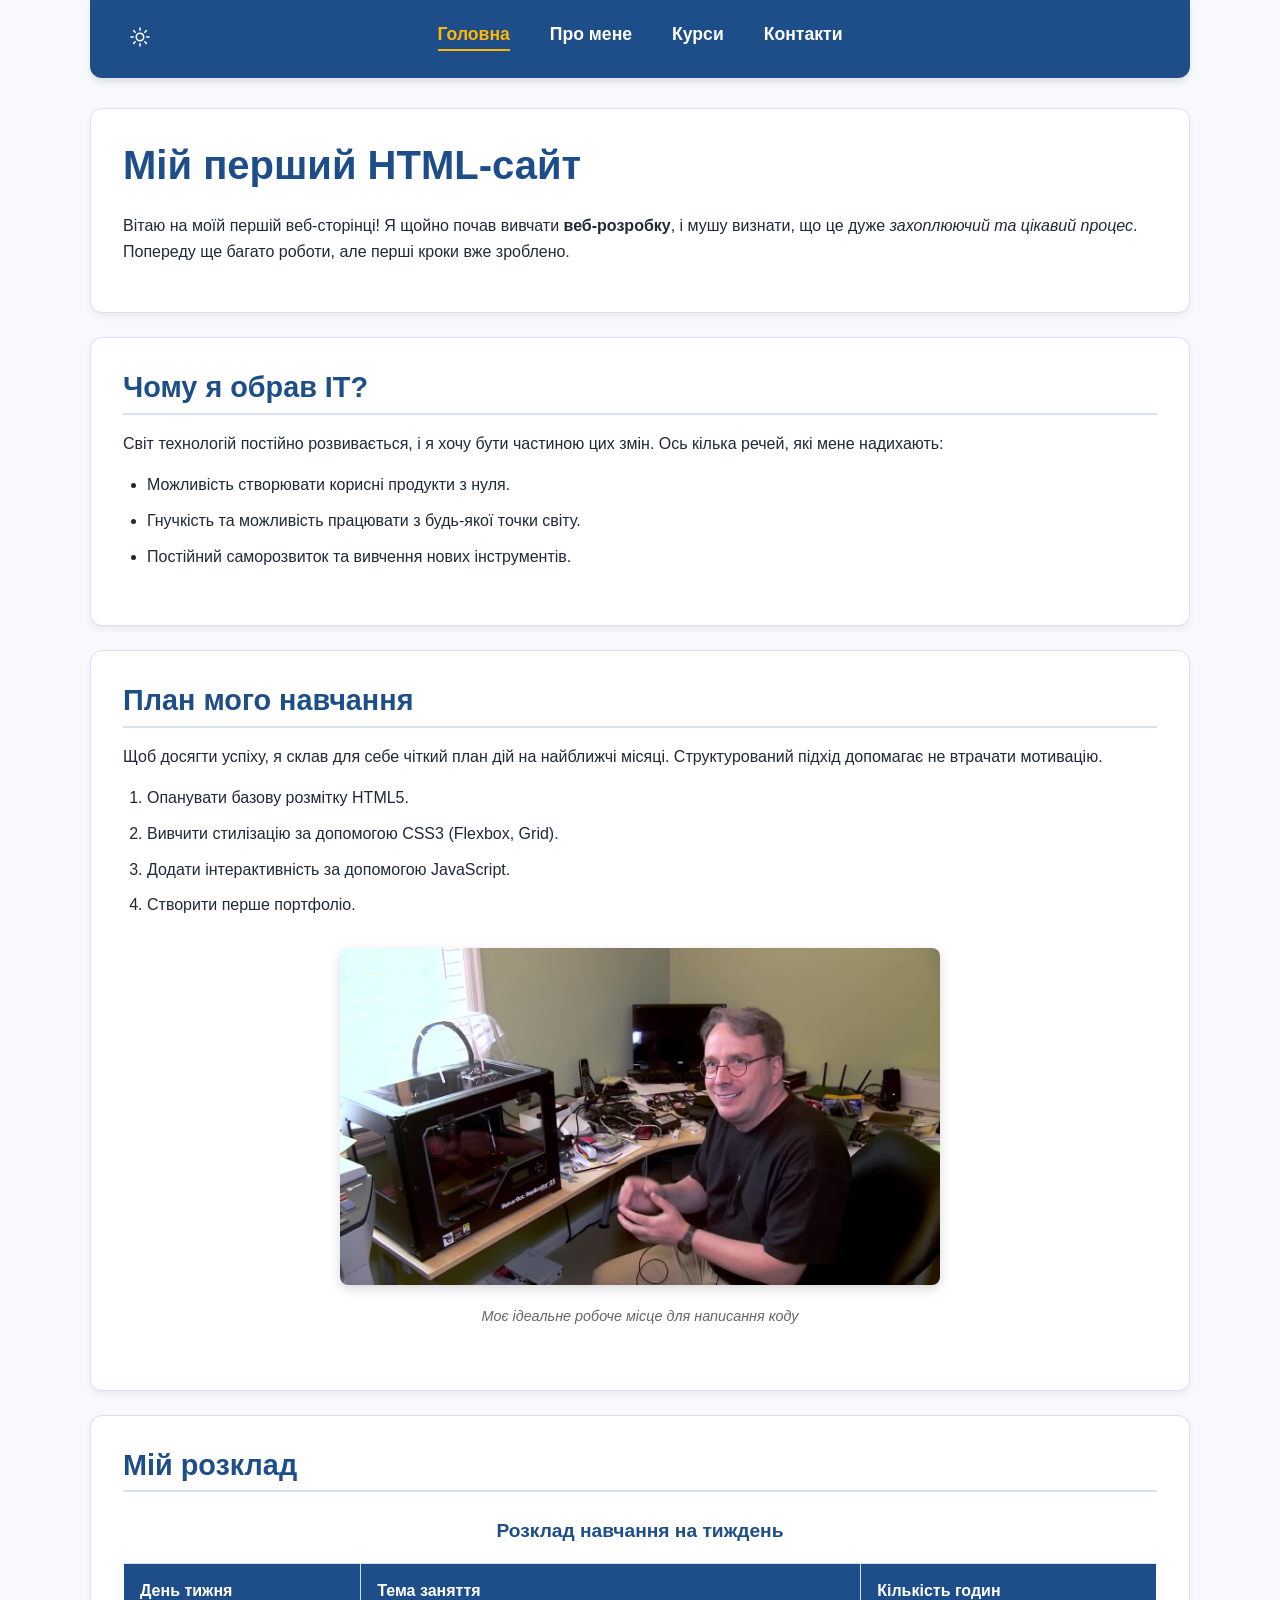
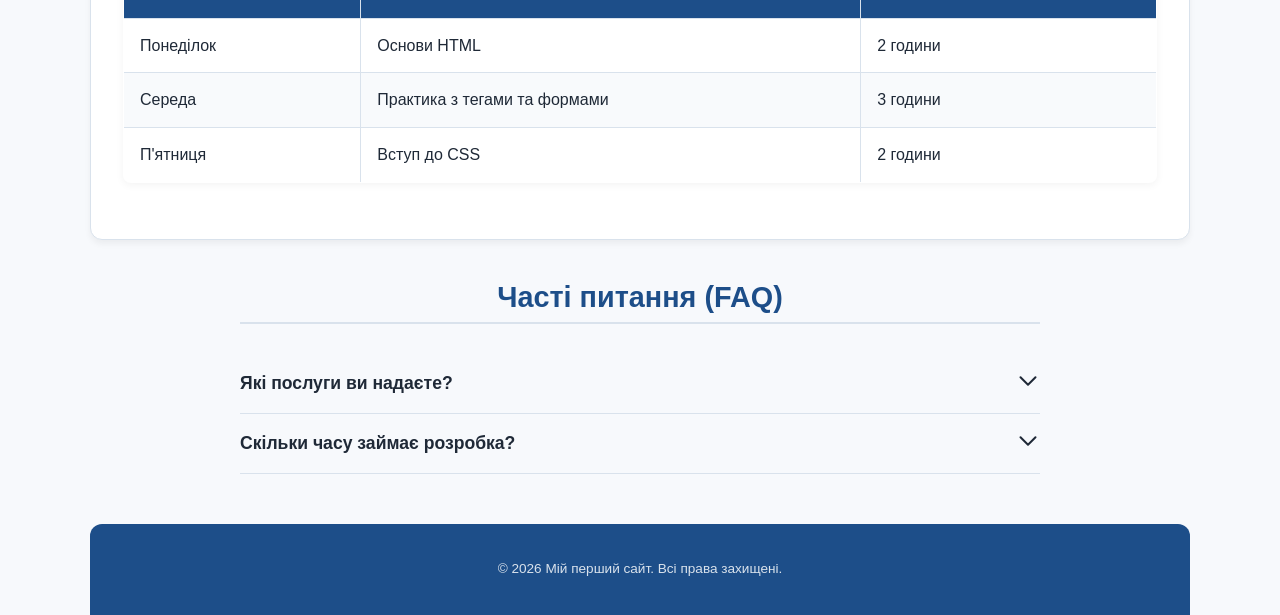
==== commit 422ef311: "feat: implement async courses catalog with favorites" ====
--- a/index.html
+++ b/index.html
@@ -24,6 +24,7 @@
             <ul class="nav-list" id="main-nav">
                 <li><a href="./index.html" class="active">Головна</a></li>
                 <li><a href="./pages/about.html">Про мене</a></li>
+                <li><a href="./pages/courses.html">Курси</a></li>
                 <li><a href="./pages/contact.html">Контакти</a></li>
             </ul>
         </nav>
